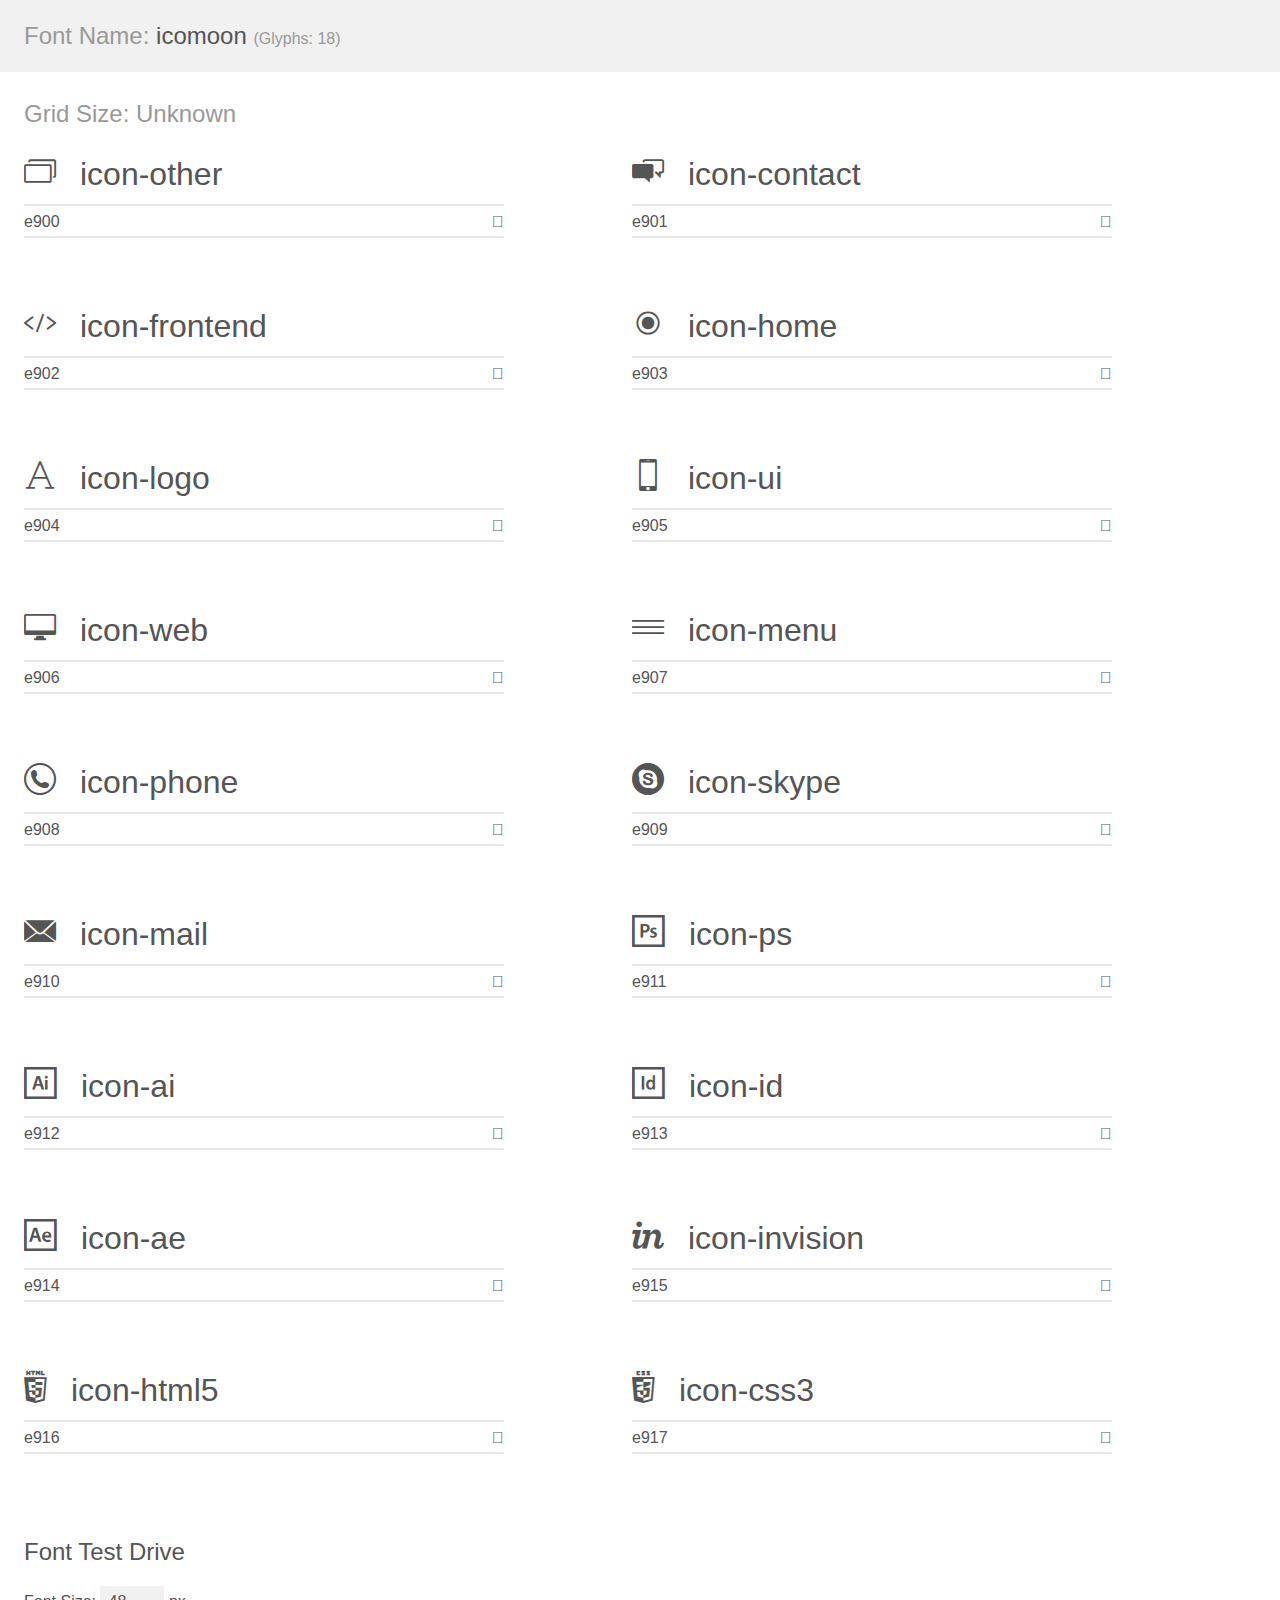
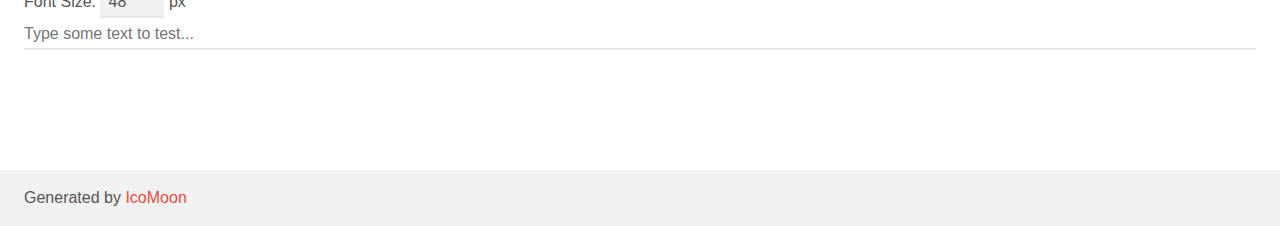
==== icomoon/demo.html @ c1f7618b "First Upload" ====
<!doctype html>
<html>
<head>
    <meta charset="utf-8">
    <title>IcoMoon Demo</title>
    <meta name="description" content="An Icon Font Generated By IcoMoon.io">
    <meta name="viewport" content="width=device-width, initial-scale=1">
    <link rel="stylesheet" href="demo-files/demo.css">
    <link rel="stylesheet" href="style.css"></head>
<body>
    <div class="bgc1 clearfix">
        <h1 class="mhmm mvm"><span class="fgc1">Font Name:</span> icomoon <small class="fgc1">(Glyphs:&nbsp;18)</small></h1>
    </div>
    <div class="clearfix mhl ptl">
        <h1 class="mvm mtn fgc1">Grid Size: Unknown</h1>
        <div class="glyph fs1">
            <div class="clearfix bshadow0 pbs">
                <span class="icon-other">
                
                </span>
                <span class="mls"> icon-other</span>
            </div>
            <fieldset class="fs0 size1of1 clearfix hidden-false">
                <input type="text" readonly value="e900" class="unit size1of2" />
                <input type="text" maxlength="1" readonly value="&#xe900;" class="unitRight size1of2 talign-right" />
            </fieldset>
            <div class="fs0 bshadow0 clearfix hidden-true">
                <span class="unit pvs fgc1">liga: </span>
                <input type="text" readonly value="" class="liga unitRight" />
            </div>
        </div>
        <div class="glyph fs1">
            <div class="clearfix bshadow0 pbs">
                <span class="icon-contact">
                
                </span>
                <span class="mls"> icon-contact</span>
            </div>
            <fieldset class="fs0 size1of1 clearfix hidden-false">
                <input type="text" readonly value="e901" class="unit size1of2" />
                <input type="text" maxlength="1" readonly value="&#xe901;" class="unitRight size1of2 talign-right" />
            </fieldset>
            <div class="fs0 bshadow0 clearfix hidden-true">
                <span class="unit pvs fgc1">liga: </span>
                <input type="text" readonly value="" class="liga unitRight" />
            </div>
        </div>
        <div class="glyph fs1">
            <div class="clearfix bshadow0 pbs">
                <span class="icon-frontend">
                
                </span>
                <span class="mls"> icon-frontend</span>
            </div>
            <fieldset class="fs0 size1of1 clearfix hidden-false">
                <input type="text" readonly value="e902" class="unit size1of2" />
                <input type="text" maxlength="1" readonly value="&#xe902;" class="unitRight size1of2 talign-right" />
            </fieldset>
            <div class="fs0 bshadow0 clearfix hidden-true">
                <span class="unit pvs fgc1">liga: </span>
                <input type="text" readonly value="" class="liga unitRight" />
            </div>
        </div>
        <div class="glyph fs1">
            <div class="clearfix bshadow0 pbs">
                <span class="icon-home">
                
                </span>
                <span class="mls"> icon-home</span>
            </div>
            <fieldset class="fs0 size1of1 clearfix hidden-false">
                <input type="text" readonly value="e903" class="unit size1of2" />
                <input type="text" maxlength="1" readonly value="&#xe903;" class="unitRight size1of2 talign-right" />
            </fieldset>
            <div class="fs0 bshadow0 clearfix hidden-true">
                <span class="unit pvs fgc1">liga: </span>
                <input type="text" readonly value="" class="liga unitRight" />
            </div>
        </div>
        <div class="glyph fs1">
            <div class="clearfix bshadow0 pbs">
                <span class="icon-logo">
                
                </span>
                <span class="mls"> icon-logo</span>
            </div>
            <fieldset class="fs0 size1of1 clearfix hidden-false">
                <input type="text" readonly value="e904" class="unit size1of2" />
                <input type="text" maxlength="1" readonly value="&#xe904;" class="unitRight size1of2 talign-right" />
            </fieldset>
            <div class="fs0 bshadow0 clearfix hidden-true">
                <span class="unit pvs fgc1">liga: </span>
                <input type="text" readonly value="" class="liga unitRight" />
            </div>
        </div>
        <div class="glyph fs1">
            <div class="clearfix bshadow0 pbs">
                <span class="icon-ui">
                
                </span>
                <span class="mls"> icon-ui</span>
            </div>
            <fieldset class="fs0 size1of1 clearfix hidden-false">
                <input type="text" readonly value="e905" class="unit size1of2" />
                <input type="text" maxlength="1" readonly value="&#xe905;" class="unitRight size1of2 talign-right" />
            </fieldset>
            <div class="fs0 bshadow0 clearfix hidden-true">
                <span class="unit pvs fgc1">liga: </span>
                <input type="text" readonly value="" class="liga unitRight" />
            </div>
        </div>
        <div class="glyph fs1">
            <div class="clearfix bshadow0 pbs">
                <span class="icon-web">
                
                </span>
                <span class="mls"> icon-web</span>
            </div>
            <fieldset class="fs0 size1of1 clearfix hidden-false">
                <input type="text" readonly value="e906" class="unit size1of2" />
                <input type="text" maxlength="1" readonly value="&#xe906;" class="unitRight size1of2 talign-right" />
            </fieldset>
            <div class="fs0 bshadow0 clearfix hidden-true">
                <span class="unit pvs fgc1">liga: </span>
                <input type="text" readonly value="" class="liga unitRight" />
            </div>
        </div>
        <div class="glyph fs1">
            <div class="clearfix bshadow0 pbs">
                <span class="icon-menu">
                
                </span>
                <span class="mls"> icon-menu</span>
            </div>
            <fieldset class="fs0 size1of1 clearfix hidden-false">
                <input type="text" readonly value="e907" class="unit size1of2" />
                <input type="text" maxlength="1" readonly value="&#xe907;" class="unitRight size1of2 talign-right" />
            </fieldset>
            <div class="fs0 bshadow0 clearfix hidden-true">
                <span class="unit pvs fgc1">liga: </span>
                <input type="text" readonly value="" class="liga unitRight" />
            </div>
        </div>
        <div class="glyph fs1">
            <div class="clearfix bshadow0 pbs">
                <span class="icon-phone">
                
                </span>
                <span class="mls"> icon-phone</span>
            </div>
            <fieldset class="fs0 size1of1 clearfix hidden-false">
                <input type="text" readonly value="e908" class="unit size1of2" />
                <input type="text" maxlength="1" readonly value="&#xe908;" class="unitRight size1of2 talign-right" />
            </fieldset>
            <div class="fs0 bshadow0 clearfix hidden-true">
                <span class="unit pvs fgc1">liga: </span>
                <input type="text" readonly value="" class="liga unitRight" />
            </div>
        </div>
        <div class="glyph fs1">
            <div class="clearfix bshadow0 pbs">
                <span class="icon-skype">
                
                </span>
                <span class="mls"> icon-skype</span>
            </div>
            <fieldset class="fs0 size1of1 clearfix hidden-false">
                <input type="text" readonly value="e909" class="unit size1of2" />
                <input type="text" maxlength="1" readonly value="&#xe909;" class="unitRight size1of2 talign-right" />
            </fieldset>
            <div class="fs0 bshadow0 clearfix hidden-true">
                <span class="unit pvs fgc1">liga: </span>
                <input type="text" readonly value="" class="liga unitRight" />
            </div>
        </div>
        <div class="glyph fs1">
            <div class="clearfix bshadow0 pbs">
                <span class="icon-mail">
                
                </span>
                <span class="mls"> icon-mail</span>
            </div>
            <fieldset class="fs0 size1of1 clearfix hidden-false">
                <input type="text" readonly value="e910" class="unit size1of2" />
                <input type="text" maxlength="1" readonly value="&#xe910;" class="unitRight size1of2 talign-right" />
            </fieldset>
            <div class="fs0 bshadow0 clearfix hidden-true">
                <span class="unit pvs fgc1">liga: </span>
                <input type="text" readonly value="" class="liga unitRight" />
            </div>
        </div>
        <div class="glyph fs1">
            <div class="clearfix bshadow0 pbs">
                <span class="icon-ps">
                
                </span>
                <span class="mls"> icon-ps</span>
            </div>
            <fieldset class="fs0 size1of1 clearfix hidden-false">
                <input type="text" readonly value="e911" class="unit size1of2" />
                <input type="text" maxlength="1" readonly value="&#xe911;" class="unitRight size1of2 talign-right" />
            </fieldset>
            <div class="fs0 bshadow0 clearfix hidden-true">
                <span class="unit pvs fgc1">liga: </span>
                <input type="text" readonly value="" class="liga unitRight" />
            </div>
        </div>
        <div class="glyph fs1">
            <div class="clearfix bshadow0 pbs">
                <span class="icon-ai">
                
                </span>
                <span class="mls"> icon-ai</span>
            </div>
            <fieldset class="fs0 size1of1 clearfix hidden-false">
                <input type="text" readonly value="e912" class="unit size1of2" />
                <input type="text" maxlength="1" readonly value="&#xe912;" class="unitRight size1of2 talign-right" />
            </fieldset>
            <div class="fs0 bshadow0 clearfix hidden-true">
                <span class="unit pvs fgc1">liga: </span>
                <input type="text" readonly value="" class="liga unitRight" />
            </div>
        </div>
        <div class="glyph fs1">
            <div class="clearfix bshadow0 pbs">
                <span class="icon-id">
                
                </span>
                <span class="mls"> icon-id</span>
            </div>
            <fieldset class="fs0 size1of1 clearfix hidden-false">
                <input type="text" readonly value="e913" class="unit size1of2" />
                <input type="text" maxlength="1" readonly value="&#xe913;" class="unitRight size1of2 talign-right" />
            </fieldset>
            <div class="fs0 bshadow0 clearfix hidden-true">
                <span class="unit pvs fgc1">liga: </span>
                <input type="text" readonly value="" class="liga unitRight" />
            </div>
        </div>
        <div class="glyph fs1">
            <div class="clearfix bshadow0 pbs">
                <span class="icon-ae">
                
                </span>
                <span class="mls"> icon-ae</span>
            </div>
            <fieldset class="fs0 size1of1 clearfix hidden-false">
                <input type="text" readonly value="e914" class="unit size1of2" />
                <input type="text" maxlength="1" readonly value="&#xe914;" class="unitRight size1of2 talign-right" />
            </fieldset>
            <div class="fs0 bshadow0 clearfix hidden-true">
                <span class="unit pvs fgc1">liga: </span>
                <input type="text" readonly value="" class="liga unitRight" />
            </div>
        </div>
        <div class="glyph fs1">
            <div class="clearfix bshadow0 pbs">
                <span class="icon-invision">
                
                </span>
                <span class="mls"> icon-invision</span>
            </div>
            <fieldset class="fs0 size1of1 clearfix hidden-false">
                <input type="text" readonly value="e915" class="unit size1of2" />
                <input type="text" maxlength="1" readonly value="&#xe915;" class="unitRight size1of2 talign-right" />
            </fieldset>
            <div class="fs0 bshadow0 clearfix hidden-true">
                <span class="unit pvs fgc1">liga: </span>
                <input type="text" readonly value="" class="liga unitRight" />
            </div>
        </div>
        <div class="glyph fs1">
            <div class="clearfix bshadow0 pbs">
                <span class="icon-html5">
                
                </span>
                <span class="mls"> icon-html5</span>
            </div>
            <fieldset class="fs0 size1of1 clearfix hidden-false">
                <input type="text" readonly value="e916" class="unit size1of2" />
                <input type="text" maxlength="1" readonly value="&#xe916;" class="unitRight size1of2 talign-right" />
            </fieldset>
            <div class="fs0 bshadow0 clearfix hidden-true">
                <span class="unit pvs fgc1">liga: </span>
                <input type="text" readonly value="" class="liga unitRight" />
            </div>
        </div>
        <div class="glyph fs1">
            <div class="clearfix bshadow0 pbs">
                <span class="icon-css3">
                
                </span>
                <span class="mls"> icon-css3</span>
            </div>
            <fieldset class="fs0 size1of1 clearfix hidden-false">
                <input type="text" readonly value="e917" class="unit size1of2" />
                <input type="text" maxlength="1" readonly value="&#xe917;" class="unitRight size1of2 talign-right" />
            </fieldset>
            <div class="fs0 bshadow0 clearfix hidden-true">
                <span class="unit pvs fgc1">liga: </span>
                <input type="text" readonly value="" class="liga unitRight" />
            </div>
        </div>
  </div>

    <!--[if gt IE 8]><!-->
    <div class="mhl clearfix mbl">
        <h1>Font Test Drive</h1>
        <label>
            Font Size: <input id="fontSize" type="number" class="textbox0 mbm"
            min="8" value="48" />
            px
        </label>
        <input id="testText" type="text" class="phl size1of1 mvl"
        placeholder="Type some text to test..." value=""/>
        </label>
        <div id="testDrive" class="icon-">&nbsp;
        </div>
    </div>
    <!--<![endif]-->
    <div class="bgc1 clearfix">
        <p class="mhl">Generated by <a href="https://icomoon.io/app">IcoMoon</a></p>
    </div>

    <script src="demo-files/demo.js"></script>
</body>
</html>
---- icomoon/demo-files/demo.css ----
body {
    padding: 0;
    margin: 0;
    font-family: sans-serif;
    font-size: 1em;
    line-height: 1.5;
    color: #555;
    background: #fff;
}
h1 {
    font-size: 1.5em;
    font-weight: normal;
}
small {
    font-size: .66666667em;
}
a {
    color: #e74c3c;
    text-decoration: none;
}
a:hover, a:focus {
    box-shadow: 0 1px #e74c3c;
}
.bshadow0, input {
    box-shadow: inset 0 -2px #e7e7e7;
}
input:hover {
    box-shadow: inset 0 -2px #ccc;
}
input, fieldset {
    font-family: sans-serif;
    font-size: 1em;
    margin: 0;
    padding: 0;
    border: 0;
}
input {
    color: inherit;
    line-height: 1.5;
    height: 1.5em;
    padding: .25em 0;
}
input:focus {
    outline: none;
    box-shadow: inset 0 -2px #449fdb;
}
.glyph {
    font-size: 16px;
    width: 15em;
    padding-bottom: 1em;
    margin-right: 4em;
    margin-bottom: 1em;
    float: left;
    overflow: hidden;
}
.liga {
    width: 80%;
    width: calc(100% - 2.5em);
}
.talign-right {
    text-align: right;
}
.talign-center {
    text-align: center;
}
.bgc1 {
    background: #f1f1f1;
}
.fgc1 {
    color: #999;
}
.fgc0 {
    color: #000;
}
p {
    margin-top: 1em;
    margin-bottom: 1em;
}
.mvm {
    margin-top: .75em;
    margin-bottom: .75em;
}
.mtn {
    margin-top: 0;
}
.mtl, .mal {
    margin-top: 1.5em;
}
.mbl, .mal {
    margin-bottom: 1.5em;
}
.mal, .mhl {
    margin-left: 1.5em;
    margin-right: 1.5em;
}
.mhmm {
    margin-left: 1em;
    margin-right: 1em;
}
.mls {
    margin-left: .25em;
}
.ptl {
    padding-top: 1.5em;
}
.pbs, .pvs {
    padding-bottom: .25em;
}
.pvs, .pts {
    padding-top: .25em;
}
.unit {
    float: left;
}
.unitRight {
    float: right;
}
.size1of2 {
    width: 50%;
}
.size1of1 {
    width: 100%;
}
.clearfix:before, .clearfix:after {
    content: " ";
    display: table;
}
.clearfix:after {
    clear: both;
}
.hidden-true {
    display: none;
}
.textbox0 {
    width: 3em;
    background: #f1f1f1;
    padding: .25em .5em;
    line-height: 1.5;
    height: 1.5em;
}
#testDrive {
    display: block;
    padding-top: 24px;
    line-height: 1.5;
}
.fs0 {
    font-size: 16px;
}
.fs1 {
    font-size: 32px;
}
---- icomoon/style.css ----
@font-face {
    font-family: 'icomoon';
    src:    url('fonts/icomoon.eot?uxugaw');
    src:    url('fonts/icomoon.eot?uxugaw#iefix') format('embedded-opentype'),
        url('fonts/icomoon.ttf?uxugaw') format('truetype'),
        url('fonts/icomoon.woff?uxugaw') format('woff'),
        url('fonts/icomoon.svg?uxugaw#icomoon') format('svg');
    font-weight: normal;
    font-style: normal;
}

[class^="icon-"], [class*=" icon-"] {
    /* use !important to prevent issues with browser extensions that change fonts */
    font-family: 'icomoon' !important;
    speak: none;
    font-style: normal;
    font-weight: normal;
    font-variant: normal;
    text-transform: none;
    line-height: 1;

    /* Better Font Rendering =========== */
    -webkit-font-smoothing: antialiased;
    -moz-osx-font-smoothing: grayscale;
}

.icon-other:before {
    content: "\e900";
}
.icon-contact:before {
    content: "\e901";
}
.icon-frontend:before {
    content: "\e902";
}
.icon-home:before {
    content: "\e903";
}
.icon-logo:before {
    content: "\e904";
}
.icon-ui:before {
    content: "\e905";
}
.icon-web:before {
    content: "\e906";
}
.icon-menu:before {
    content: "\e907";
}
.icon-phone:before {
    content: "\e908";
}
.icon-skype:before {
    content: "\e909";
}
.icon-mail:before {
    content: "\e910";
}
.icon-ps:before {
    content: "\e911";
}
.icon-ai:before {
    content: "\e912";
}
.icon-id:before {
    content: "\e913";
}
.icon-ae:before {
    content: "\e914";
}
.icon-invision:before {
    content: "\e915";
}
.icon-html5:before {
    content: "\e916";
}
.icon-css3:before {
    content: "\e917";
}
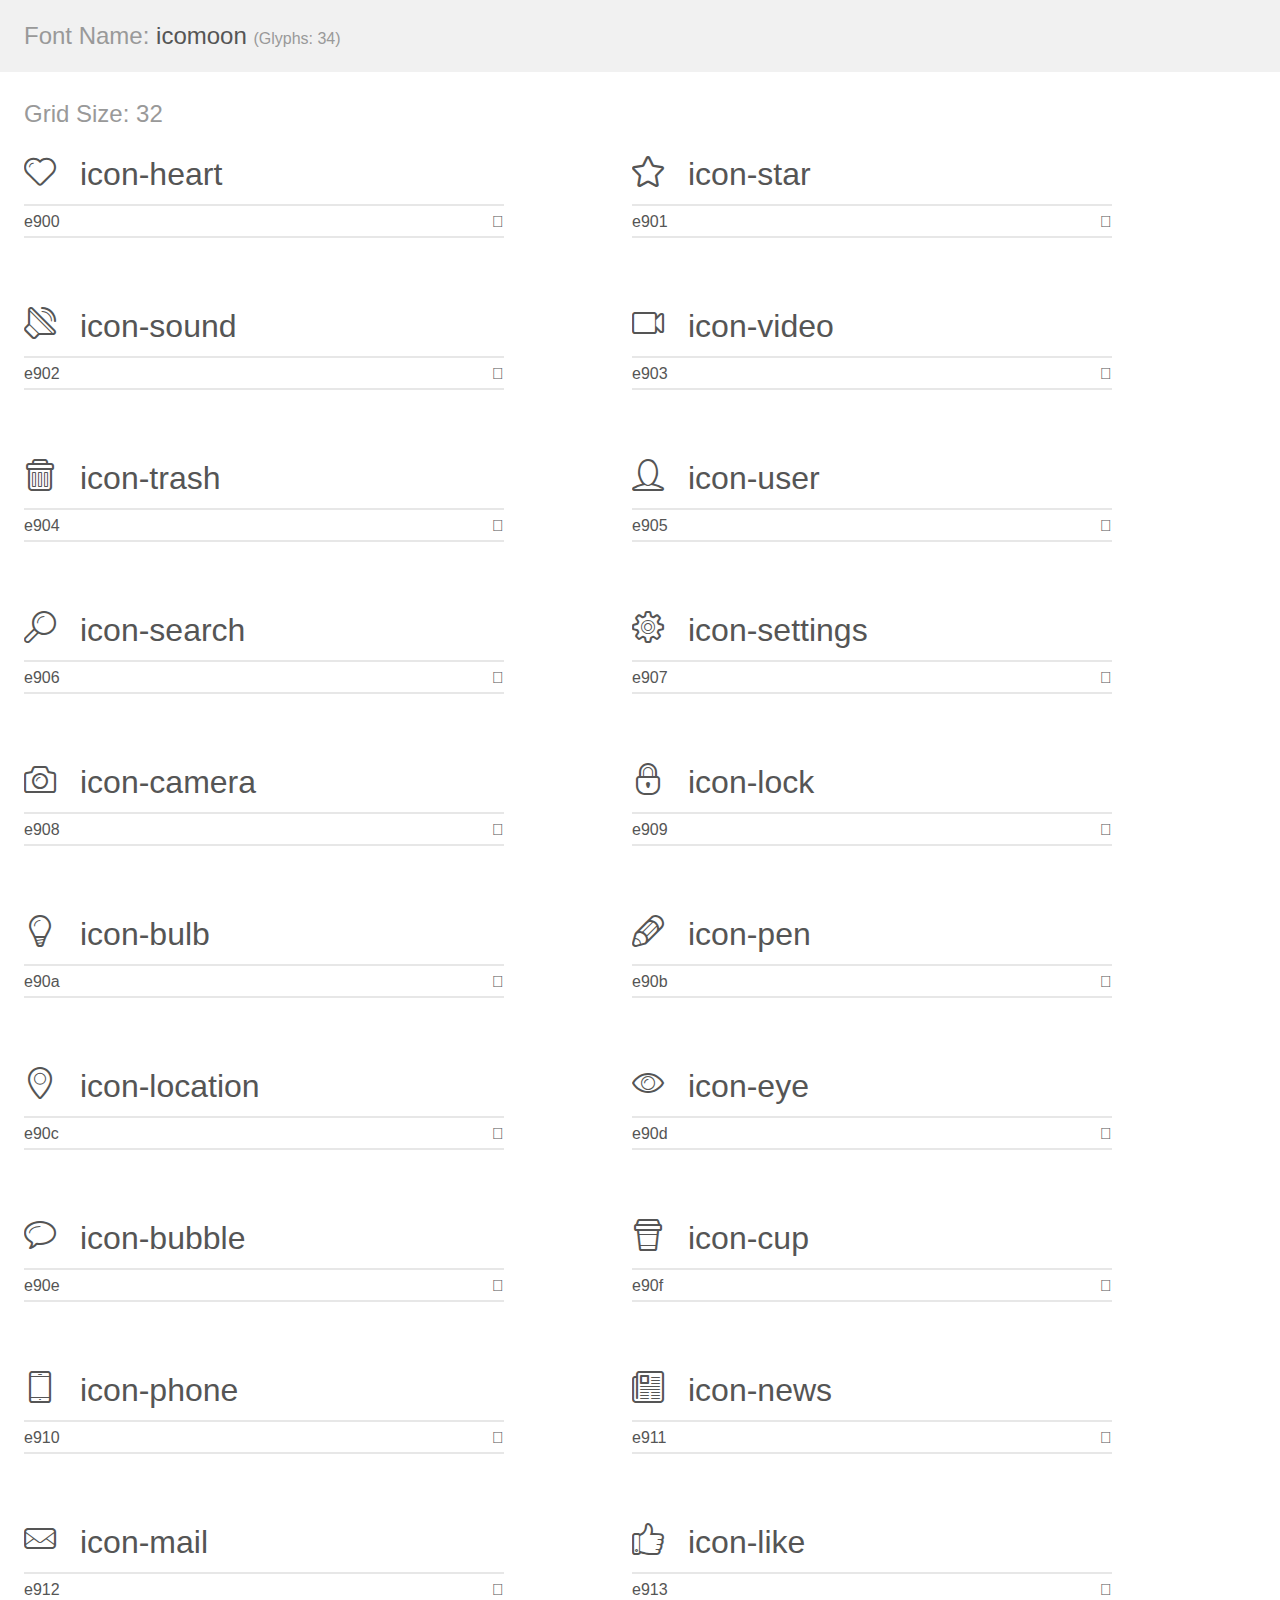
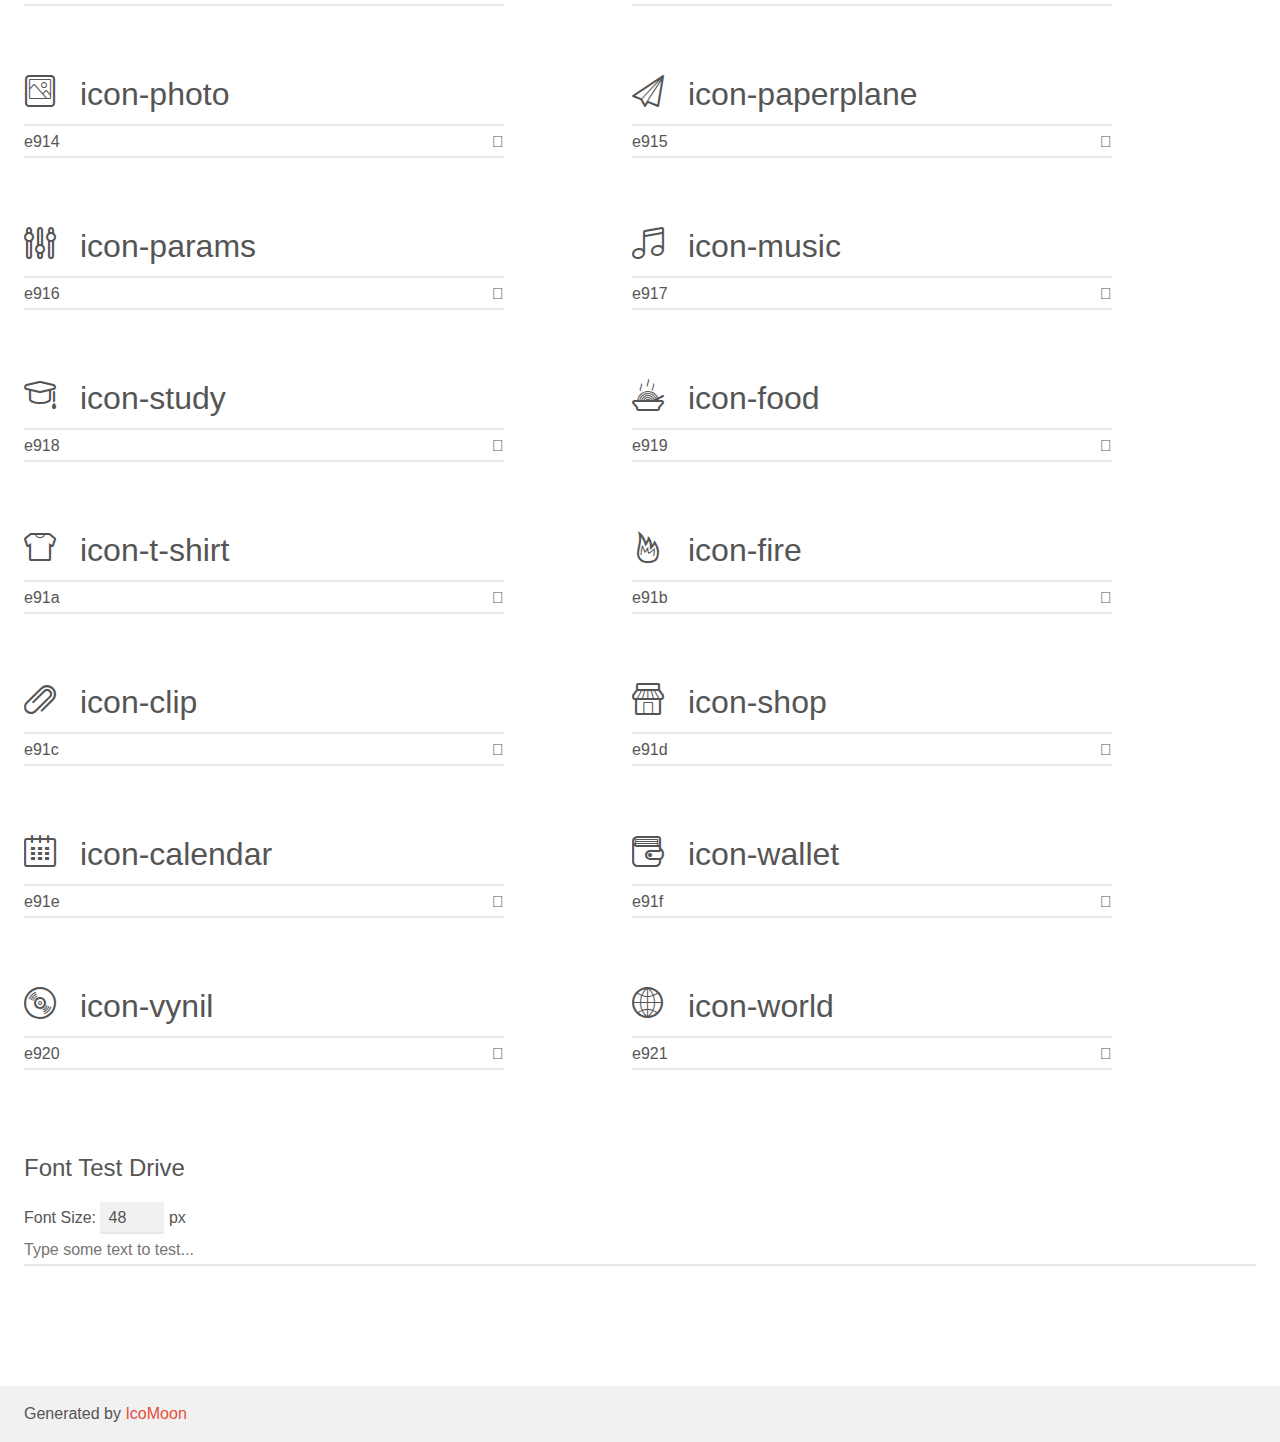
==== commit eea009f8: "First Upload" ====
--- a/icomoon/demo.html
+++ b/icomoon/demo.html
@@ -9,16 +9,16 @@
     <link rel="stylesheet" href="style.css"></head>
 <body>
     <div class="bgc1 clearfix">
-        <h1 class="mhmm mvm"><span class="fgc1">Font Name:</span> icomoon <small class="fgc1">(Glyphs:&nbsp;18)</small></h1>
+        <h1 class="mhmm mvm"><span class="fgc1">Font Name:</span> icomoon <small class="fgc1">(Glyphs:&nbsp;34)</small></h1>
     </div>
     <div class="clearfix mhl ptl">
-        <h1 class="mvm mtn fgc1">Grid Size: Unknown</h1>
-        <div class="glyph fs1">
-            <div class="clearfix bshadow0 pbs">
-                <span class="icon-other">
-                
-                </span>
-                <span class="mls"> icon-other</span>
+        <h1 class="mvm mtn fgc1">Grid Size: 32</h1>
+        <div class="glyph fs1">
+            <div class="clearfix bshadow0 pbs">
+                <span class="icon-heart">
+                
+                </span>
+                <span class="mls"> icon-heart</span>
             </div>
             <fieldset class="fs0 size1of1 clearfix hidden-false">
                 <input type="text" readonly value="e900" class="unit size1of2" />
@@ -31,10 +31,10 @@
         </div>
         <div class="glyph fs1">
             <div class="clearfix bshadow0 pbs">
-                <span class="icon-contact">
-                
-                </span>
-                <span class="mls"> icon-contact</span>
+                <span class="icon-star">
+                
+                </span>
+                <span class="mls"> icon-star</span>
             </div>
             <fieldset class="fs0 size1of1 clearfix hidden-false">
                 <input type="text" readonly value="e901" class="unit size1of2" />
@@ -47,10 +47,10 @@
         </div>
         <div class="glyph fs1">
             <div class="clearfix bshadow0 pbs">
-                <span class="icon-frontend">
-                
-                </span>
-                <span class="mls"> icon-frontend</span>
+                <span class="icon-sound">
+                
+                </span>
+                <span class="mls"> icon-sound</span>
             </div>
             <fieldset class="fs0 size1of1 clearfix hidden-false">
                 <input type="text" readonly value="e902" class="unit size1of2" />
@@ -63,10 +63,10 @@
         </div>
         <div class="glyph fs1">
             <div class="clearfix bshadow0 pbs">
-                <span class="icon-home">
-                
-                </span>
-                <span class="mls"> icon-home</span>
+                <span class="icon-video">
+                
+                </span>
+                <span class="mls"> icon-video</span>
             </div>
             <fieldset class="fs0 size1of1 clearfix hidden-false">
                 <input type="text" readonly value="e903" class="unit size1of2" />
@@ -79,10 +79,10 @@
         </div>
         <div class="glyph fs1">
             <div class="clearfix bshadow0 pbs">
-                <span class="icon-logo">
-                
-                </span>
-                <span class="mls"> icon-logo</span>
+                <span class="icon-trash">
+                
+                </span>
+                <span class="mls"> icon-trash</span>
             </div>
             <fieldset class="fs0 size1of1 clearfix hidden-false">
                 <input type="text" readonly value="e904" class="unit size1of2" />
@@ -95,10 +95,10 @@
         </div>
         <div class="glyph fs1">
             <div class="clearfix bshadow0 pbs">
-                <span class="icon-ui">
-                
-                </span>
-                <span class="mls"> icon-ui</span>
+                <span class="icon-user">
+                
+                </span>
+                <span class="mls"> icon-user</span>
             </div>
             <fieldset class="fs0 size1of1 clearfix hidden-false">
                 <input type="text" readonly value="e905" class="unit size1of2" />
@@ -111,10 +111,10 @@
         </div>
         <div class="glyph fs1">
             <div class="clearfix bshadow0 pbs">
-                <span class="icon-web">
-                
-                </span>
-                <span class="mls"> icon-web</span>
+                <span class="icon-search">
+                
+                </span>
+                <span class="mls"> icon-search</span>
             </div>
             <fieldset class="fs0 size1of1 clearfix hidden-false">
                 <input type="text" readonly value="e906" class="unit size1of2" />
@@ -127,10 +127,10 @@
         </div>
         <div class="glyph fs1">
             <div class="clearfix bshadow0 pbs">
-                <span class="icon-menu">
-                
-                </span>
-                <span class="mls"> icon-menu</span>
+                <span class="icon-settings">
+                
+                </span>
+                <span class="mls"> icon-settings</span>
             </div>
             <fieldset class="fs0 size1of1 clearfix hidden-false">
                 <input type="text" readonly value="e907" class="unit size1of2" />
@@ -143,10 +143,10 @@
         </div>
         <div class="glyph fs1">
             <div class="clearfix bshadow0 pbs">
-                <span class="icon-phone">
-                
-                </span>
-                <span class="mls"> icon-phone</span>
+                <span class="icon-camera">
+                
+                </span>
+                <span class="mls"> icon-camera</span>
             </div>
             <fieldset class="fs0 size1of1 clearfix hidden-false">
                 <input type="text" readonly value="e908" class="unit size1of2" />
@@ -159,10 +159,10 @@
         </div>
         <div class="glyph fs1">
             <div class="clearfix bshadow0 pbs">
-                <span class="icon-skype">
-                
-                </span>
-                <span class="mls"> icon-skype</span>
+                <span class="icon-lock">
+                
+                </span>
+                <span class="mls"> icon-lock</span>
             </div>
             <fieldset class="fs0 size1of1 clearfix hidden-false">
                 <input type="text" readonly value="e909" class="unit size1of2" />
@@ -175,10 +175,106 @@
         </div>
         <div class="glyph fs1">
             <div class="clearfix bshadow0 pbs">
-                <span class="icon-mail">
-                
-                </span>
-                <span class="mls"> icon-mail</span>
+                <span class="icon-bulb">
+                
+                </span>
+                <span class="mls"> icon-bulb</span>
+            </div>
+            <fieldset class="fs0 size1of1 clearfix hidden-false">
+                <input type="text" readonly value="e90a" class="unit size1of2" />
+                <input type="text" maxlength="1" readonly value="&#xe90a;" class="unitRight size1of2 talign-right" />
+            </fieldset>
+            <div class="fs0 bshadow0 clearfix hidden-true">
+                <span class="unit pvs fgc1">liga: </span>
+                <input type="text" readonly value="" class="liga unitRight" />
+            </div>
+        </div>
+        <div class="glyph fs1">
+            <div class="clearfix bshadow0 pbs">
+                <span class="icon-pen">
+                
+                </span>
+                <span class="mls"> icon-pen</span>
+            </div>
+            <fieldset class="fs0 size1of1 clearfix hidden-false">
+                <input type="text" readonly value="e90b" class="unit size1of2" />
+                <input type="text" maxlength="1" readonly value="&#xe90b;" class="unitRight size1of2 talign-right" />
+            </fieldset>
+            <div class="fs0 bshadow0 clearfix hidden-true">
+                <span class="unit pvs fgc1">liga: </span>
+                <input type="text" readonly value="" class="liga unitRight" />
+            </div>
+        </div>
+        <div class="glyph fs1">
+            <div class="clearfix bshadow0 pbs">
+                <span class="icon-location">
+                
+                </span>
+                <span class="mls"> icon-location</span>
+            </div>
+            <fieldset class="fs0 size1of1 clearfix hidden-false">
+                <input type="text" readonly value="e90c" class="unit size1of2" />
+                <input type="text" maxlength="1" readonly value="&#xe90c;" class="unitRight size1of2 talign-right" />
+            </fieldset>
+            <div class="fs0 bshadow0 clearfix hidden-true">
+                <span class="unit pvs fgc1">liga: </span>
+                <input type="text" readonly value="" class="liga unitRight" />
+            </div>
+        </div>
+        <div class="glyph fs1">
+            <div class="clearfix bshadow0 pbs">
+                <span class="icon-eye">
+                
+                </span>
+                <span class="mls"> icon-eye</span>
+            </div>
+            <fieldset class="fs0 size1of1 clearfix hidden-false">
+                <input type="text" readonly value="e90d" class="unit size1of2" />
+                <input type="text" maxlength="1" readonly value="&#xe90d;" class="unitRight size1of2 talign-right" />
+            </fieldset>
+            <div class="fs0 bshadow0 clearfix hidden-true">
+                <span class="unit pvs fgc1">liga: </span>
+                <input type="text" readonly value="" class="liga unitRight" />
+            </div>
+        </div>
+        <div class="glyph fs1">
+            <div class="clearfix bshadow0 pbs">
+                <span class="icon-bubble">
+                
+                </span>
+                <span class="mls"> icon-bubble</span>
+            </div>
+            <fieldset class="fs0 size1of1 clearfix hidden-false">
+                <input type="text" readonly value="e90e" class="unit size1of2" />
+                <input type="text" maxlength="1" readonly value="&#xe90e;" class="unitRight size1of2 talign-right" />
+            </fieldset>
+            <div class="fs0 bshadow0 clearfix hidden-true">
+                <span class="unit pvs fgc1">liga: </span>
+                <input type="text" readonly value="" class="liga unitRight" />
+            </div>
+        </div>
+        <div class="glyph fs1">
+            <div class="clearfix bshadow0 pbs">
+                <span class="icon-cup">
+                
+                </span>
+                <span class="mls"> icon-cup</span>
+            </div>
+            <fieldset class="fs0 size1of1 clearfix hidden-false">
+                <input type="text" readonly value="e90f" class="unit size1of2" />
+                <input type="text" maxlength="1" readonly value="&#xe90f;" class="unitRight size1of2 talign-right" />
+            </fieldset>
+            <div class="fs0 bshadow0 clearfix hidden-true">
+                <span class="unit pvs fgc1">liga: </span>
+                <input type="text" readonly value="" class="liga unitRight" />
+            </div>
+        </div>
+        <div class="glyph fs1">
+            <div class="clearfix bshadow0 pbs">
+                <span class="icon-phone">
+                
+                </span>
+                <span class="mls"> icon-phone</span>
             </div>
             <fieldset class="fs0 size1of1 clearfix hidden-false">
                 <input type="text" readonly value="e910" class="unit size1of2" />
@@ -191,10 +287,10 @@
         </div>
         <div class="glyph fs1">
             <div class="clearfix bshadow0 pbs">
-                <span class="icon-ps">
-                
-                </span>
-                <span class="mls"> icon-ps</span>
+                <span class="icon-news">
+                
+                </span>
+                <span class="mls"> icon-news</span>
             </div>
             <fieldset class="fs0 size1of1 clearfix hidden-false">
                 <input type="text" readonly value="e911" class="unit size1of2" />
@@ -207,10 +303,10 @@
         </div>
         <div class="glyph fs1">
             <div class="clearfix bshadow0 pbs">
-                <span class="icon-ai">
-                
-                </span>
-                <span class="mls"> icon-ai</span>
+                <span class="icon-mail">
+                
+                </span>
+                <span class="mls"> icon-mail</span>
             </div>
             <fieldset class="fs0 size1of1 clearfix hidden-false">
                 <input type="text" readonly value="e912" class="unit size1of2" />
@@ -223,10 +319,10 @@
         </div>
         <div class="glyph fs1">
             <div class="clearfix bshadow0 pbs">
-                <span class="icon-id">
-                
-                </span>
-                <span class="mls"> icon-id</span>
+                <span class="icon-like">
+                
+                </span>
+                <span class="mls"> icon-like</span>
             </div>
             <fieldset class="fs0 size1of1 clearfix hidden-false">
                 <input type="text" readonly value="e913" class="unit size1of2" />
@@ -239,10 +335,10 @@
         </div>
         <div class="glyph fs1">
             <div class="clearfix bshadow0 pbs">
-                <span class="icon-ae">
-                
-                </span>
-                <span class="mls"> icon-ae</span>
+                <span class="icon-photo">
+                
+                </span>
+                <span class="mls"> icon-photo</span>
             </div>
             <fieldset class="fs0 size1of1 clearfix hidden-false">
                 <input type="text" readonly value="e914" class="unit size1of2" />
@@ -255,10 +351,10 @@
         </div>
         <div class="glyph fs1">
             <div class="clearfix bshadow0 pbs">
-                <span class="icon-invision">
-                
-                </span>
-                <span class="mls"> icon-invision</span>
+                <span class="icon-paperplane">
+                
+                </span>
+                <span class="mls"> icon-paperplane</span>
             </div>
             <fieldset class="fs0 size1of1 clearfix hidden-false">
                 <input type="text" readonly value="e915" class="unit size1of2" />
@@ -271,10 +367,10 @@
         </div>
         <div class="glyph fs1">
             <div class="clearfix bshadow0 pbs">
-                <span class="icon-html5">
-                
-                </span>
-                <span class="mls"> icon-html5</span>
+                <span class="icon-params">
+                
+                </span>
+                <span class="mls"> icon-params</span>
             </div>
             <fieldset class="fs0 size1of1 clearfix hidden-false">
                 <input type="text" readonly value="e916" class="unit size1of2" />
@@ -287,14 +383,174 @@
         </div>
         <div class="glyph fs1">
             <div class="clearfix bshadow0 pbs">
-                <span class="icon-css3">
-                
-                </span>
-                <span class="mls"> icon-css3</span>
+                <span class="icon-music">
+                
+                </span>
+                <span class="mls"> icon-music</span>
             </div>
             <fieldset class="fs0 size1of1 clearfix hidden-false">
                 <input type="text" readonly value="e917" class="unit size1of2" />
                 <input type="text" maxlength="1" readonly value="&#xe917;" class="unitRight size1of2 talign-right" />
+            </fieldset>
+            <div class="fs0 bshadow0 clearfix hidden-true">
+                <span class="unit pvs fgc1">liga: </span>
+                <input type="text" readonly value="" class="liga unitRight" />
+            </div>
+        </div>
+        <div class="glyph fs1">
+            <div class="clearfix bshadow0 pbs">
+                <span class="icon-study">
+                
+                </span>
+                <span class="mls"> icon-study</span>
+            </div>
+            <fieldset class="fs0 size1of1 clearfix hidden-false">
+                <input type="text" readonly value="e918" class="unit size1of2" />
+                <input type="text" maxlength="1" readonly value="&#xe918;" class="unitRight size1of2 talign-right" />
+            </fieldset>
+            <div class="fs0 bshadow0 clearfix hidden-true">
+                <span class="unit pvs fgc1">liga: </span>
+                <input type="text" readonly value="" class="liga unitRight" />
+            </div>
+        </div>
+        <div class="glyph fs1">
+            <div class="clearfix bshadow0 pbs">
+                <span class="icon-food">
+                
+                </span>
+                <span class="mls"> icon-food</span>
+            </div>
+            <fieldset class="fs0 size1of1 clearfix hidden-false">
+                <input type="text" readonly value="e919" class="unit size1of2" />
+                <input type="text" maxlength="1" readonly value="&#xe919;" class="unitRight size1of2 talign-right" />
+            </fieldset>
+            <div class="fs0 bshadow0 clearfix hidden-true">
+                <span class="unit pvs fgc1">liga: </span>
+                <input type="text" readonly value="" class="liga unitRight" />
+            </div>
+        </div>
+        <div class="glyph fs1">
+            <div class="clearfix bshadow0 pbs">
+                <span class="icon-t-shirt">
+                
+                </span>
+                <span class="mls"> icon-t-shirt</span>
+            </div>
+            <fieldset class="fs0 size1of1 clearfix hidden-false">
+                <input type="text" readonly value="e91a" class="unit size1of2" />
+                <input type="text" maxlength="1" readonly value="&#xe91a;" class="unitRight size1of2 talign-right" />
+            </fieldset>
+            <div class="fs0 bshadow0 clearfix hidden-true">
+                <span class="unit pvs fgc1">liga: </span>
+                <input type="text" readonly value="" class="liga unitRight" />
+            </div>
+        </div>
+        <div class="glyph fs1">
+            <div class="clearfix bshadow0 pbs">
+                <span class="icon-fire">
+                
+                </span>
+                <span class="mls"> icon-fire</span>
+            </div>
+            <fieldset class="fs0 size1of1 clearfix hidden-false">
+                <input type="text" readonly value="e91b" class="unit size1of2" />
+                <input type="text" maxlength="1" readonly value="&#xe91b;" class="unitRight size1of2 talign-right" />
+            </fieldset>
+            <div class="fs0 bshadow0 clearfix hidden-true">
+                <span class="unit pvs fgc1">liga: </span>
+                <input type="text" readonly value="" class="liga unitRight" />
+            </div>
+        </div>
+        <div class="glyph fs1">
+            <div class="clearfix bshadow0 pbs">
+                <span class="icon-clip">
+                
+                </span>
+                <span class="mls"> icon-clip</span>
+            </div>
+            <fieldset class="fs0 size1of1 clearfix hidden-false">
+                <input type="text" readonly value="e91c" class="unit size1of2" />
+                <input type="text" maxlength="1" readonly value="&#xe91c;" class="unitRight size1of2 talign-right" />
+            </fieldset>
+            <div class="fs0 bshadow0 clearfix hidden-true">
+                <span class="unit pvs fgc1">liga: </span>
+                <input type="text" readonly value="" class="liga unitRight" />
+            </div>
+        </div>
+        <div class="glyph fs1">
+            <div class="clearfix bshadow0 pbs">
+                <span class="icon-shop">
+                
+                </span>
+                <span class="mls"> icon-shop</span>
+            </div>
+            <fieldset class="fs0 size1of1 clearfix hidden-false">
+                <input type="text" readonly value="e91d" class="unit size1of2" />
+                <input type="text" maxlength="1" readonly value="&#xe91d;" class="unitRight size1of2 talign-right" />
+            </fieldset>
+            <div class="fs0 bshadow0 clearfix hidden-true">
+                <span class="unit pvs fgc1">liga: </span>
+                <input type="text" readonly value="" class="liga unitRight" />
+            </div>
+        </div>
+        <div class="glyph fs1">
+            <div class="clearfix bshadow0 pbs">
+                <span class="icon-calendar">
+                
+                </span>
+                <span class="mls"> icon-calendar</span>
+            </div>
+            <fieldset class="fs0 size1of1 clearfix hidden-false">
+                <input type="text" readonly value="e91e" class="unit size1of2" />
+                <input type="text" maxlength="1" readonly value="&#xe91e;" class="unitRight size1of2 talign-right" />
+            </fieldset>
+            <div class="fs0 bshadow0 clearfix hidden-true">
+                <span class="unit pvs fgc1">liga: </span>
+                <input type="text" readonly value="" class="liga unitRight" />
+            </div>
+        </div>
+        <div class="glyph fs1">
+            <div class="clearfix bshadow0 pbs">
+                <span class="icon-wallet">
+                
+                </span>
+                <span class="mls"> icon-wallet</span>
+            </div>
+            <fieldset class="fs0 size1of1 clearfix hidden-false">
+                <input type="text" readonly value="e91f" class="unit size1of2" />
+                <input type="text" maxlength="1" readonly value="&#xe91f;" class="unitRight size1of2 talign-right" />
+            </fieldset>
+            <div class="fs0 bshadow0 clearfix hidden-true">
+                <span class="unit pvs fgc1">liga: </span>
+                <input type="text" readonly value="" class="liga unitRight" />
+            </div>
+        </div>
+        <div class="glyph fs1">
+            <div class="clearfix bshadow0 pbs">
+                <span class="icon-vynil">
+                
+                </span>
+                <span class="mls"> icon-vynil</span>
+            </div>
+            <fieldset class="fs0 size1of1 clearfix hidden-false">
+                <input type="text" readonly value="e920" class="unit size1of2" />
+                <input type="text" maxlength="1" readonly value="&#xe920;" class="unitRight size1of2 talign-right" />
+            </fieldset>
+            <div class="fs0 bshadow0 clearfix hidden-true">
+                <span class="unit pvs fgc1">liga: </span>
+                <input type="text" readonly value="" class="liga unitRight" />
+            </div>
+        </div>
+        <div class="glyph fs1">
+            <div class="clearfix bshadow0 pbs">
+                <span class="icon-world">
+                
+                </span>
+                <span class="mls"> icon-world</span>
+            </div>
+            <fieldset class="fs0 size1of1 clearfix hidden-false">
+                <input type="text" readonly value="e921" class="unit size1of2" />
+                <input type="text" maxlength="1" readonly value="&#xe921;" class="unitRight size1of2 talign-right" />
             </fieldset>
             <div class="fs0 bshadow0 clearfix hidden-true">
                 <span class="unit pvs fgc1">liga: </span>
--- a/icomoon/style.css
+++ b/icomoon/style.css
@@ -1,10 +1,10 @@
 @font-face {
     font-family: 'icomoon';
-    src:    url('fonts/icomoon.eot?uxugaw');
-    src:    url('fonts/icomoon.eot?uxugaw#iefix') format('embedded-opentype'),
-        url('fonts/icomoon.ttf?uxugaw') format('truetype'),
-        url('fonts/icomoon.woff?uxugaw') format('woff'),
-        url('fonts/icomoon.svg?uxugaw#icomoon') format('svg');
+    src:    url('fonts/icomoon.eot?j6fc0v');
+    src:    url('fonts/icomoon.eot?j6fc0v#iefix') format('embedded-opentype'),
+        url('fonts/icomoon.ttf?j6fc0v') format('truetype'),
+        url('fonts/icomoon.woff?j6fc0v') format('woff'),
+        url('fonts/icomoon.svg?j6fc0v#icomoon') format('svg');
     font-weight: normal;
     font-style: normal;
 }
@@ -24,58 +24,106 @@
     -moz-osx-font-smoothing: grayscale;
 }
 
-.icon-other:before {
+.icon-heart:before {
     content: "\e900";
 }
-.icon-contact:before {
+.icon-star:before {
     content: "\e901";
 }
-.icon-frontend:before {
+.icon-sound:before {
     content: "\e902";
 }
-.icon-home:before {
+.icon-video:before {
     content: "\e903";
 }
-.icon-logo:before {
+.icon-trash:before {
     content: "\e904";
 }
-.icon-ui:before {
+.icon-user:before {
     content: "\e905";
 }
-.icon-web:before {
+.icon-search:before {
     content: "\e906";
 }
-.icon-menu:before {
+.icon-settings:before {
     content: "\e907";
 }
-.icon-phone:before {
+.icon-camera:before {
     content: "\e908";
 }
-.icon-skype:before {
+.icon-lock:before {
     content: "\e909";
 }
-.icon-mail:before {
+.icon-bulb:before {
+    content: "\e90a";
+}
+.icon-pen:before {
+    content: "\e90b";
+}
+.icon-location:before {
+    content: "\e90c";
+}
+.icon-eye:before {
+    content: "\e90d";
+}
+.icon-bubble:before {
+    content: "\e90e";
+}
+.icon-cup:before {
+    content: "\e90f";
+}
+.icon-phone:before {
     content: "\e910";
 }
-.icon-ps:before {
+.icon-news:before {
     content: "\e911";
 }
-.icon-ai:before {
+.icon-mail:before {
     content: "\e912";
 }
-.icon-id:before {
+.icon-like:before {
     content: "\e913";
 }
-.icon-ae:before {
+.icon-photo:before {
     content: "\e914";
 }
-.icon-invision:before {
+.icon-paperplane:before {
     content: "\e915";
 }
-.icon-html5:before {
+.icon-params:before {
     content: "\e916";
 }
-.icon-css3:before {
+.icon-music:before {
     content: "\e917";
 }
+.icon-study:before {
+    content: "\e918";
+}
+.icon-food:before {
+    content: "\e919";
+}
+.icon-t-shirt:before {
+    content: "\e91a";
+}
+.icon-fire:before {
+    content: "\e91b";
+}
+.icon-clip:before {
+    content: "\e91c";
+}
+.icon-shop:before {
+    content: "\e91d";
+}
+.icon-calendar:before {
+    content: "\e91e";
+}
+.icon-wallet:before {
+    content: "\e91f";
+}
+.icon-vynil:before {
+    content: "\e920";
+}
+.icon-world:before {
+    content: "\e921";
+}
 
